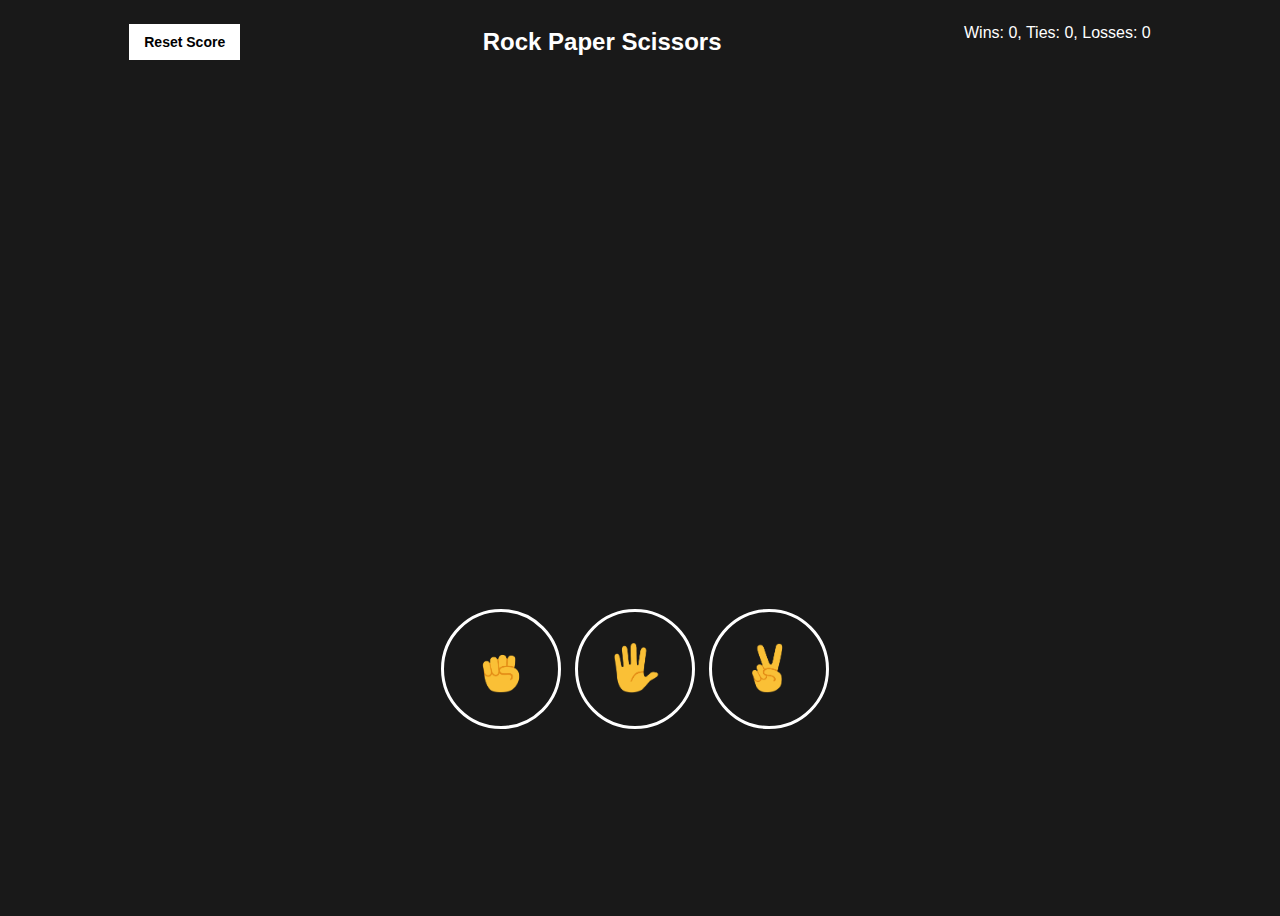
==== game-hands-2.html @ f6087e05 "Add files via upload" ====
<!DOCTYPE html>
<html>
  <head>
    <title>Rock Paper Scissors</title>
    <link rel="stylesheet" href="game-hands-styles.css">
  </head>
  <style></style>
  <body>
    <div class="game-interface">
      <div class="game-top">
        <div class="reset-button-container">
        <button class='reset-button' onclick="resetScore()">Reset Score</button>
        </div>
        <h2>Rock Paper Scissors</h2>
        <p class="js-score-paragraph"></p>
      </div>

      <div class="game-middle">
        <p class="js-result-paragraph result"> </p>
        <p class="js-moves-paragraph moves"> </p>
      </div>

      <div class="game-botton">
        <button onclick="scoreGame(resultGame('rock',moveMachine()))" class="move-button"><img src="assets/rock.png" alt="" class="move-icon"></button>
        <button onclick="scoreGame(resultGame('paper',moveMachine()))" class="move-button"><img src="assets/paper.png" alt=""class="move-icon"></button>
        <button onclick="scoreGame(resultGame('scissors',moveMachine()))" class="move-button"><img src="assets/scissors.png" alt=""class="move-icon"></button>
      </div>
    </div>
    

    <script src="game-hands.js"></script>
  </body>
</html>
---- game-hands-styles.css ----
body{
  background-color: rgb(25,25,25);
  color: white;
  font-family: arial;

}

.game-interface{
  display: flex;
  flex-direction: column;
  justify-content: space-between;
  height: 100vh;
}

.game-top{
  display: flex;
  text-align: center;
  justify-content: space-around;
  margin-bottom: 100px;
}

.game-middle{
  display: flex;
  flex-direction: column;
  text-align: center;
  margin-bottom: 100px;
  
}

.game-botton{
  margin: auto;
 
}

.reset-button{
  background-color: white;
  padding: 10px 15px;
  font-weight: bold;
  font-size: 14px;
  border: none;
  cursor: pointer;
}

.reset-button-container{
  display: flex;
  flex-direction: column;
  align-self: center;
}

.move-icon{
  height: 50px;
}

.move-button{
  background-color: transparent;
  border: 3px solid white;
  /* padding: 30px; */
  width: 120px;
  height: 120px;
  border-radius: 100px;
  margin-right: 10px;
  cursor: pointer;

}

.result{
  font-size: 25px;
  font-weight: bold;
  margin-bottom: 90px;
}

.moves{
  font-size: 20px;
  font-weight: bold;
}
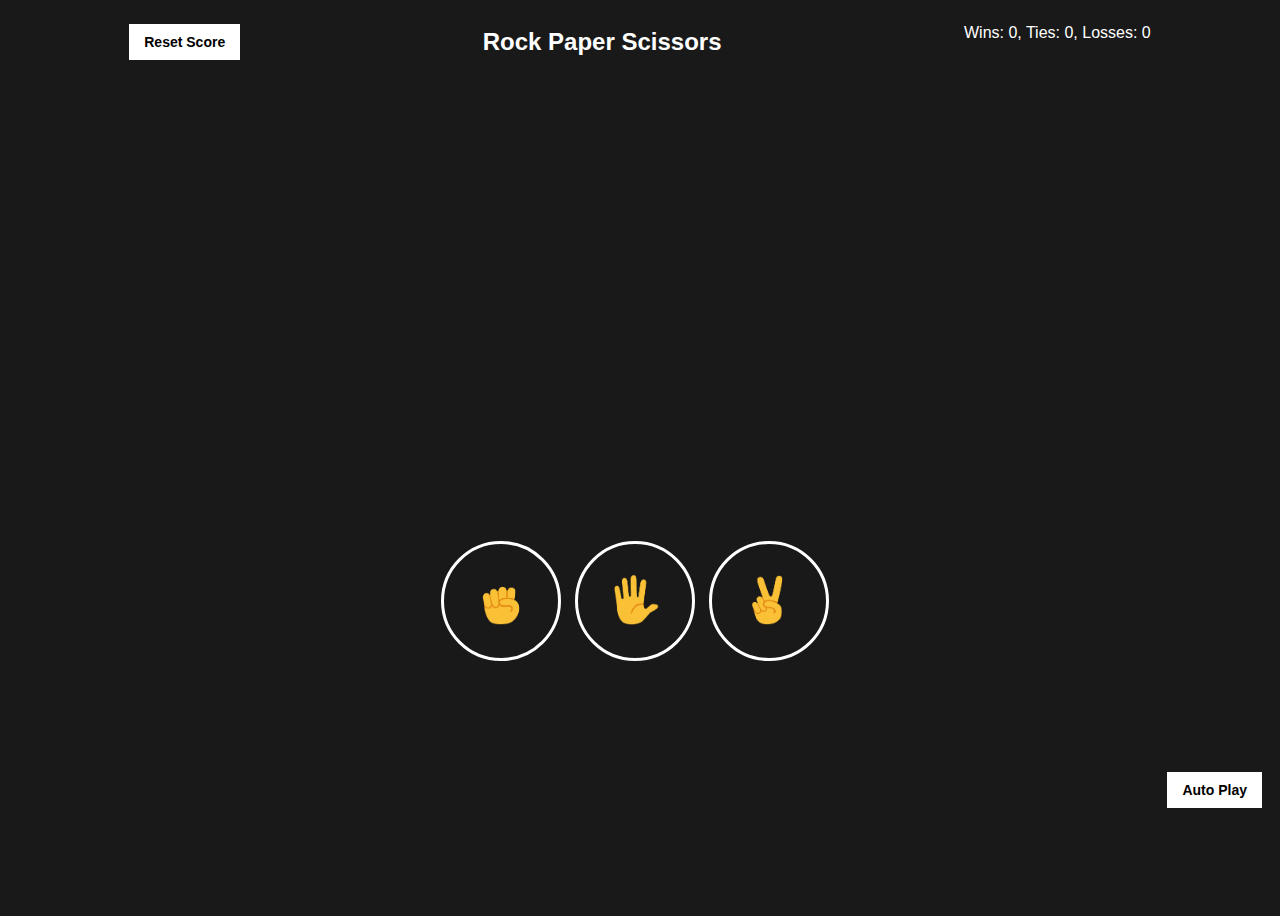
==== commit d322b9bd: "update new feature - button of Auto Play" ====
--- a/game-hands-2.html
+++ b/game-hands-2.html
@@ -25,6 +25,9 @@
         <button onclick="scoreGame(resultGame('paper',moveMachine()))" class="move-button"><img src="assets/paper.png" alt=""class="move-icon"></button>
         <button onclick="scoreGame(resultGame('scissors',moveMachine()))" class="move-button"><img src="assets/scissors.png" alt=""class="move-icon"></button>
       </div>
+      <div class="game-autoplay">
+        <button class="autoPlay-button" onclick="autoPlay()">Auto Play</button>
+      </div>
     </div>
     
 
--- a/game-hands-styles.css
+++ b/game-hands-styles.css
@@ -32,7 +32,15 @@
  
 }
 
-.reset-button{
+.game-autoplay{
+  display: flex;
+  justify-content: end;
+  margin-right: 10px;
+  margin-bottom: 100px;
+}
+
+.reset-button,
+.autoPlay-button{
   background-color: white;
   padding: 10px 15px;
   font-weight: bold;
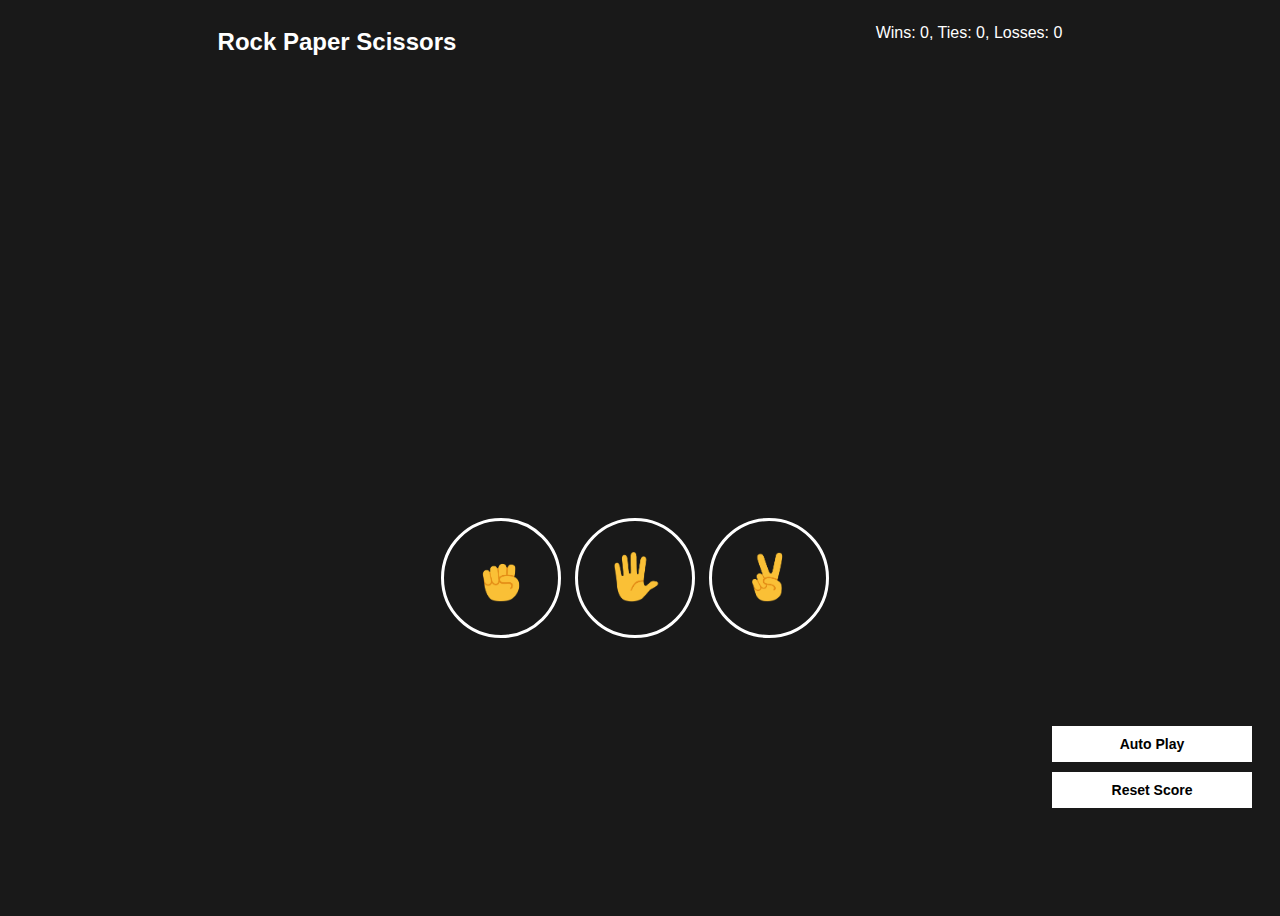
==== commit 06c3e263: "update responsive design" ====
--- a/game-hands-2.html
+++ b/game-hands-2.html
@@ -8,9 +8,7 @@
   <body>
     <div class="game-interface">
       <div class="game-top">
-        <div class="reset-button-container">
-        <button class='reset-button' onclick="resetScore()">Reset Score</button>
-        </div>
+        
         <h2>Rock Paper Scissors</h2>
         <p class="js-score-paragraph"></p>
       </div>
@@ -21,12 +19,18 @@
       </div>
 
       <div class="game-botton">
-        <button onclick="scoreGame(resultGame('rock',moveMachine()))" class="move-button"><img src="assets/rock.png" alt="" class="move-icon"></button>
-        <button onclick="scoreGame(resultGame('paper',moveMachine()))" class="move-button"><img src="assets/paper.png" alt=""class="move-icon"></button>
-        <button onclick="scoreGame(resultGame('scissors',moveMachine()))" class="move-button"><img src="assets/scissors.png" alt=""class="move-icon"></button>
+        <button class="move-button js-move-rock"><img src="assets/rock.png" alt="" class="move-icon"></button>
+        <button class="move-button js-move-paper"><img src="assets/paper.png" alt=""class="move-icon"></button>
+        <button class="move-button js-move-scissors"><img src="assets/scissors.png" alt=""class="move-icon"></button>
       </div>
       <div class="game-autoplay">
-        <button class="autoPlay-button" onclick="autoPlay()">Auto Play</button>
+        <div>
+          <button class="autoPlay-button" onclick="autoPlay()">Auto Play</button>
+        </div>
+        <div>
+          <button class='reset-button' onclick="resetScore()">Reset Score</button>
+        </div>
+        
       </div>
     </div>
     
--- a/game-hands-styles.css
+++ b/game-hands-styles.css
@@ -29,13 +29,14 @@
 
 .game-botton{
   margin: auto;
- 
 }
 
 .game-autoplay{
   display: flex;
-  justify-content: end;
-  margin-right: 10px;
+  flex-direction: column;
+  row-gap: 10px;
+  text-align: end;
+  margin-right: 20px;
   margin-bottom: 100px;
 }
 
@@ -47,12 +48,8 @@
   font-size: 14px;
   border: none;
   cursor: pointer;
-}
-
-.reset-button-container{
-  display: flex;
-  flex-direction: column;
-  align-self: center;
+  width: 100%;
+  max-width: 200px;
 }
 
 .move-icon{
@@ -80,4 +77,18 @@
 .moves{
   font-size: 20px;
   font-weight: bold;
+}
+
+/* responsive design */
+
+@media (max-width: 760px){
+  .game-top{
+    flex-direction: column;
+  }
+
+  .game-autoplay{
+    text-align: center;
+    margin-top: 40px;
+  }
+
 }